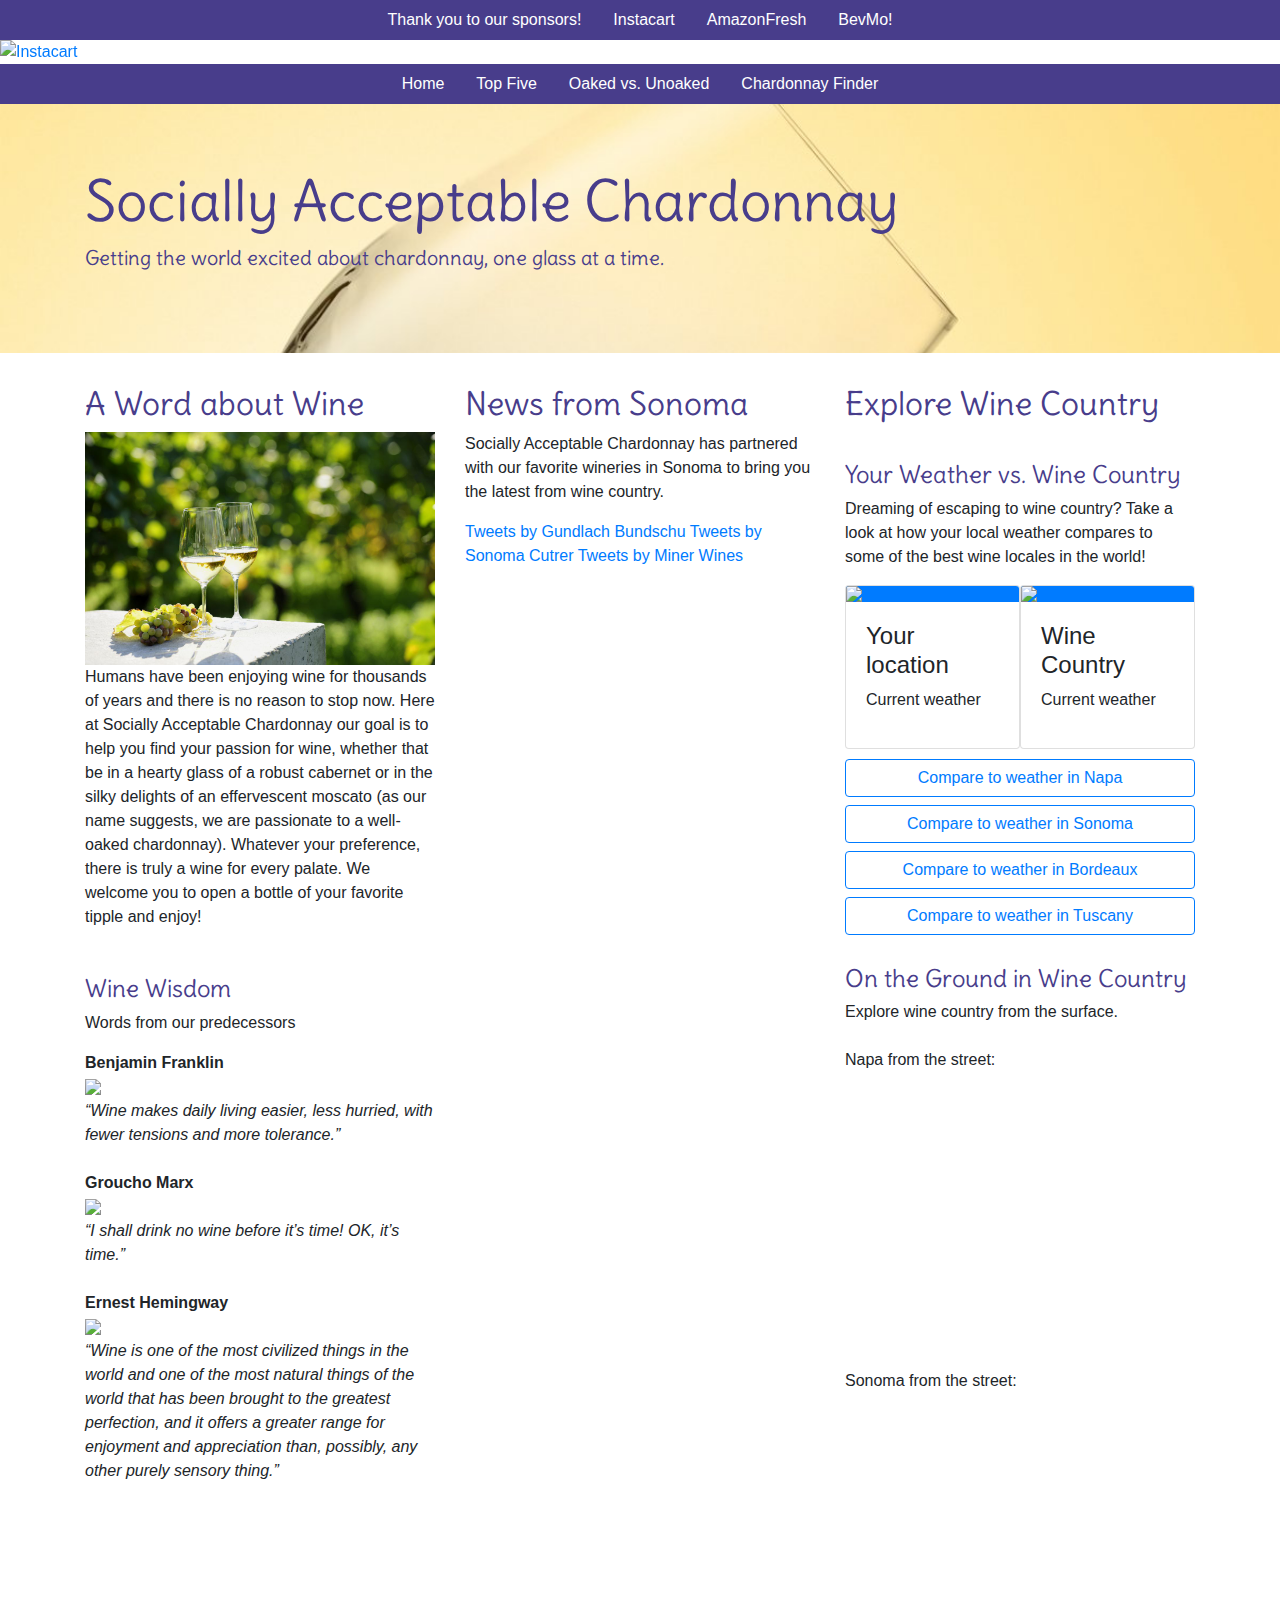
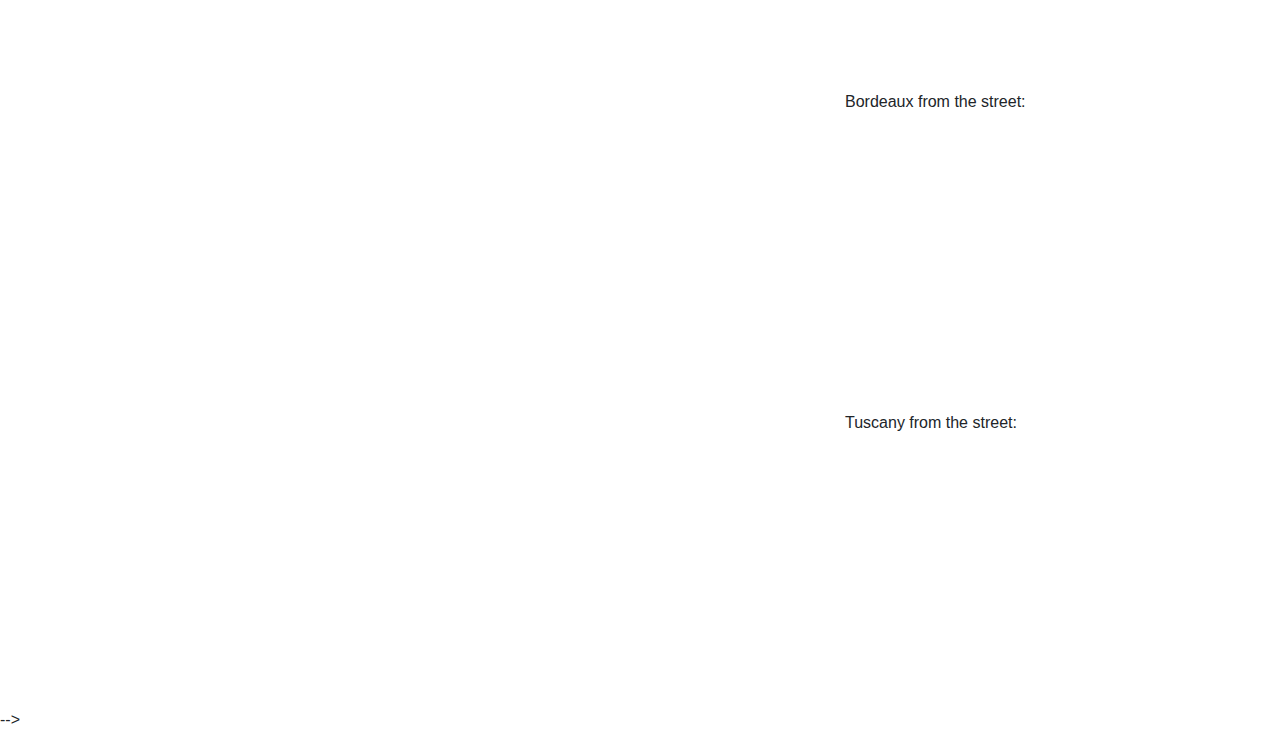
==== index.html @ 3ad3531a "For final homework" ====
<!DOCTYPE html>
<html lang="en">
  <head>

    <title>Socially Acceptable Chardonnay</title>

    <meta charset="utf-8">
    <meta name="viewport" content="width=device-width, initial-scale=1, shrink-to-fit=no">

    <link rel="stylesheet" href="styles.css">
    <link rel="stylesheet" href="https://maxcdn.bootstrapcdn.com/bootstrap/4.0.0/css/bootstrap.min.css">
    <link href="https://fonts.googleapis.com/css?family=Archivo+Black|Calligraffitti|Delius|Dosis|Kavivanar|Luckiest+Guy|Rock+Salt|The+Girl+Next+Door" rel="stylesheet">
    <script defer src="https://use.fontawesome.com/releases/v5.0.4/js/all.js"></script>

    <script src="https://code.jquery.com/jquery-3.2.1.slim.min.js" integrity="sha384-KJ3o2DKtIkvYIK3UENzmM7KCkRr/rE9/Qpg6aAZGJwFDMVNA/GpGFF93hXpG5KkN" crossorigin="anonymous"></script>
    <script src="https://cdnjs.cloudflare.com/ajax/libs/popper.js/1.12.9/umd/popper.min.js" integrity="sha384-ApNbgh9B+Y1QKtv3Rn7W3mgPxhU9K/ScQsAP7hUibX39j7fakFPskvXusvfa0b4Q" crossorigin="anonymous"></script>
    <script src="https://maxcdn.bootstrapcdn.com/bootstrap/4.0.0/js/bootstrap.min.js" integrity="sha384-JZR6Spejh4U02d8jOt6vLEHfe/JQGiRRSQQxSfFWpi1MquVdAyjUar5+76PVCmYl" crossorigin="anonymous"></script>
    <script src="https://code.jquery.com/jquery-3.2.1.min.js"> </script>

  </head>

  <body>

    <nav class="nav justify-content-center">
      <a class="nav-link sponsors" style="color: white" class="sponsors">Thank you to our sponsors!</a>
      <a class="nav-link sponsors" style="color: white" href="https://www.instacart.com/" target="_blank">Instacart</a>
      <a class="nav-link sponsors" style="color: white" href="https://www.amazon.com/b?node=10329849011&tag=googhydr-20&hvadid=194951363734&hvpos=1t1&hvexid=&hvnetw=g&hvrand=13038156354190608054&hvpone=&hvptwo=&hvqmt=e&hvdev=c&ref=pd_sl_819dwrhx4j_e&hvtargid=kwd-361607079597" target="_blank">AmazonFresh</a>
      <a class="nav-link sponsors" style="color: white" href="http://www.bevmo.com/" target="_blank">BevMo!</a>
    </nav>

    <div id="carouselExampleSlidesOnly" class="carousel slide" data-ride="carousel">
      <div class="carousel-inner">
        <div class="carousel-item active">
          <a href="https://www.instacart.com/" target="_blank"><img class="d-block w-100 wineAd" src="https://d26a57ydsghvgx.cloudfront.net/product/Customer%20Story%20Images/instacartlogo.png" alt="Instacart"></a>
        </div>
        <div class="carousel-item">
          <a href="https://www.amazon.com/b?node=10329849011&tag=googhydr-20&hvadid=194951363734&hvpos=1t1&hvexid=&hvnetw=g&hvrand=13038156354190608054&hvpone=&hvptwo=&hvqmt=e&hvdev=c&ref=pd_sl_819dwrhx4j_e&hvtargid=kwd-361607079597" target="_blank"><img class="d-block w-100 wineAd" src="https://cdn.shopify.com/s/files/1/1218/3084/files/Amazon-Fresh-Logo-KNOW-Better-Bread.png" alt="AmazonFresh"></a>
        </div>
        <div class="carousel-item">
          <a href="http://www.bevmo.com/" target="_blank"><img class="d-block w-100 wineAd" src="https://www.momdeals.com/vfiles/616-809184aea16ad6f49a16fdab1545dfc0.png" alt="BevMo!"></a>
        </div>
      </div>
    </div>

    <nav class="nav justify-content-center">
      <a class="nav-link active" style="color: white" href="index.html">Home</a>
      <a class="nav-link" style="color: white" href="topten2.html">Top Five</a>
      <a class="nav-link" style="color: white" href="showdown.html">Oaked vs. Unoaked</a>
      <a class="nav-link" style="color: white" href="chardonnay_selector.html">Chardonnay Finder</a>
    </nav>

    <div class="jumbotron jumbotron-fluid">
      <div class="container">
        <h1 class="display-4">Socially Acceptable Chardonnay</h1>
        <p class="lead">Getting the world excited about chardonnay, one glass at a time.</p>
      </div>
    </div>


  <div class="container">


      <div class="row">
        <div class="col-sm-4">
          <h2 class="heading">A Word about Wine</h2>
          <img class="img-fluid" src="wine_glass.jpg">
          <p>
            Humans have been enjoying wine for thousands of years and there is no reason to stop now. Here at Socially Acceptable Chardonnay
            our goal is to help you find your passion for wine, whether that be in a hearty glass of a robust cabernet or in the silky delights
            of an effervescent moscato (as our name suggests, we are passionate to a well-oaked chardonnay). Whatever your preference, there is truly a wine for every
            palate. We welcome you to open a bottle of your favorite tipple and enjoy!
          </p>

          <h4 class="subheading"> <br> Wine Wisdom</h4>
          <p>Words from our predecessors</p>

          <b> Benjamin Franklin <br> </b>
          <img class="historicalImage" src='https://www.biography.com/.image/t_share/MTE1ODA0OTcxNjMyNzg5MDA1/benjamin-franklin-9301234-2-402.jpg'>
          <i> <br> “Wine makes daily living easier, less hurried, with fewer tensions and more tolerance.” </i>

          <b> <br> <br> Groucho Marx <br> </b>
          <img class="historicalImage" src='https://3.bp.blogspot.com/-iT7obJRRqmg/WVTXtQ110nI/AAAAAAAAM30/xEsY2ZIC7lkzBfvSKV1laDD9c_hQzdkogCLcBGAs/s1600/gm.jpg'>
          <i> <br> “I shall drink no wine before it’s time! OK, it’s time.” </i>

          <b> <br> <br> Ernest Hemingway <br> </b>
          <img class="historicalImage" src='https://karsh.org/wordpress/wp-content/uploads/2017/02/Yousuf-Karsh-Ernest-Hemingway-1957-1571x1960.jpg'>
          <i> <br> “Wine is one of the most civilized things in the world and one of the most natural things of the world that has been brought to the greatest perfection, and it offers a greater range for enjoyment and appreciation than, possibly, any other purely sensory thing.” </i>

        </div>


        <div class="col-sm-4">
          <h2 class="heading">News from Sonoma</h2>

          <p>
            Socially Acceptable Chardonnay has partnered with our favorite wineries in Sonoma to bring you the latest from wine country.
          </p>

          <a class="twitter-timeline"
              href="https://twitter.com/gunbunwine?ref_src=twsrc%5Etfw"
              data-height="600"
              >Tweets by Gundlach Bundschu</a> <script async src="https://platform.twitter.com/widgets.js" charset="utf-8"></script>
          <a class="twitter-timeline"
              href="https://twitter.com/sonomacutrer?ref_src=twsrc%5Egoogle%7Ctwcamp%5Eserp%7Ctwgr%5Eauthor"
              data-height="600"
              >Tweets by Sonoma Cutrer</a> <script async src="https://platform.twitter.com/widgets.js" charset="utf-8"></script>
          <a class="twitter-timeline"
              href="https://twitter.com/minerwines?ref_src=twsrc%5Egoogle%7Ctwcamp%5Eserp%7Ctwgr%5Eauthor"
              data-height="600"
              >Tweets by Miner Wines</a> <script async src="https://platform.twitter.com/widgets.js" charset="utf-8"></script>
        </div>


        <div class="col-sm-4">

        <h2 class="heading">Explore Wine Country</h2>

          <div class="weather">
            <h4 class="subheading"> <br> Your Weather vs. Wine Country</h4>

              <p>
                Dreaming of escaping to wine country? Take a look at how your local weather compares to some of the best wine locales in the world!
              </p>

            <div class="card weatherCard">
              <img class="img-user card-img-top bg-primary img-fluid" src="http://openweathermap.org/img/w/01d.png">
              <div class="card-body">
                <h4 class="card-title-user">Your location</h4>
                <p class="card-text-user">Current weather</p>
              </div>
            </div>

            <div class="card weatherCard">
              <img class="img-wine card-img-top bg-primary img-fluid" src="http://openweathermap.org/img/w/01d.png">
              <div class="card-body">
                <h4 class="card-title-wine">Wine Country</h4>
                <p class="card-text-wine">Current weather</p>
              </div>
            </div>

            <button id="get_napaforecast" type="button" class="btn btn-outline-primary btn-block">Compare to weather in Napa</button>
            <button id="get_sonomaforecast" type="button" class="btn btn-outline-primary btn-block">Compare to weather in Sonoma</button>
            <button id="get_bordeauxforecast" type="button" class="btn btn-outline-primary btn-block">Compare to weather in Bordeaux</button>
            <button id="get_tuscanyforecast" type="button" class="btn btn-outline-primary btn-block">Compare to weather in Tuscany</button>

        </div>

        <div class="location">

          <h4 class="subheading"> <br> On the Ground in Wine Country</h3>

            <p>
              Explore wine country from the surface.

              <br><br>

              Napa from the street:
            </p>

          <iframe
            width="450"
            height="250"
            frameborder="0" style="border:0"
            src="https://www.google.com/maps/embed/v1/streetview?key=AIzaSyDk45TcUFGSAEKAhvZmkoSic7-XEtUzhp0&location=38.2975,-122.2869&heading=210&pitch=10&fov=35" allowfullscreen>
          </iframe>

          <p> <br> Sonoma from the street: </p>

          <iframe
            width="450"
            height="250"
            frameborder="0" style="border:0"
            src="https://www.google.com/maps/embed/v1/streetview?key=AIzaSyDk45TcUFGSAEKAhvZmkoSic7-XEtUzhp0&location=38.2919,-122.4580&heading=210&pitch=10&fov=35" allowfullscreen>
          </iframe>

          <p> <br> Bordeaux from the street: </p>

          <iframe
            width="450"
            height="250"
            frameborder="0" style="border:0"
            src="https://www.google.com/maps/embed/v1/streetview?key=AIzaSyDk45TcUFGSAEKAhvZmkoSic7-XEtUzhp0&location=44.8378,-0.5792&heading=210&pitch=10&fov=35" allowfullscreen>
          </iframe>

          <p> <br> Tuscany from the street: </p>

          <iframe
            width="450"
            height="250"
            frameborder="0" style="border:0"
            src="https://www.google.com/maps/embed/v1/streetview?key=AIzaSyDk45TcUFGSAEKAhvZmkoSic7-XEtUzhp0&location=43.7711,11.2486&heading=210&pitch=10&fov=35" allowfullscreen>
          </iframe>

        </div>

      </div>
    </div>
  </div>

    <script type="text/javascript" src="wine.js"> </script>
  </body>

</html> -->
---- styles.css ----
.nav {
    background-color: DarkSlateBlue;
    color: white;
}

.sponsors {float: left;
}

.jumbotron {
    margin-bottom: 0px;
    background-image: url("chard_42.jpg");
    background-position: 0% 25%;
    background-size: cover;
    background-repeat: no-repeat;
    color: DarkSlateBlue;
    text-align: left;
    font-family: 'Delius', cursive;}

.heading {color: DarkSlateBlue;
    font-family: 'Delius', cursive; }

.subheading {color: DarkSlateBlue;
    font-family: 'Delius', cursive; }

.historicalImage {width: 250px;
}

.wineAd {display: block;
  max-width:2000px;
  max-height:250px;
  width: auto;
  height: auto;
}

.weatherCard {
  width: 175px;
  margin-left: auto;
  margin-right: auto;
  margin-bottom: 10px;
  float: left;
}
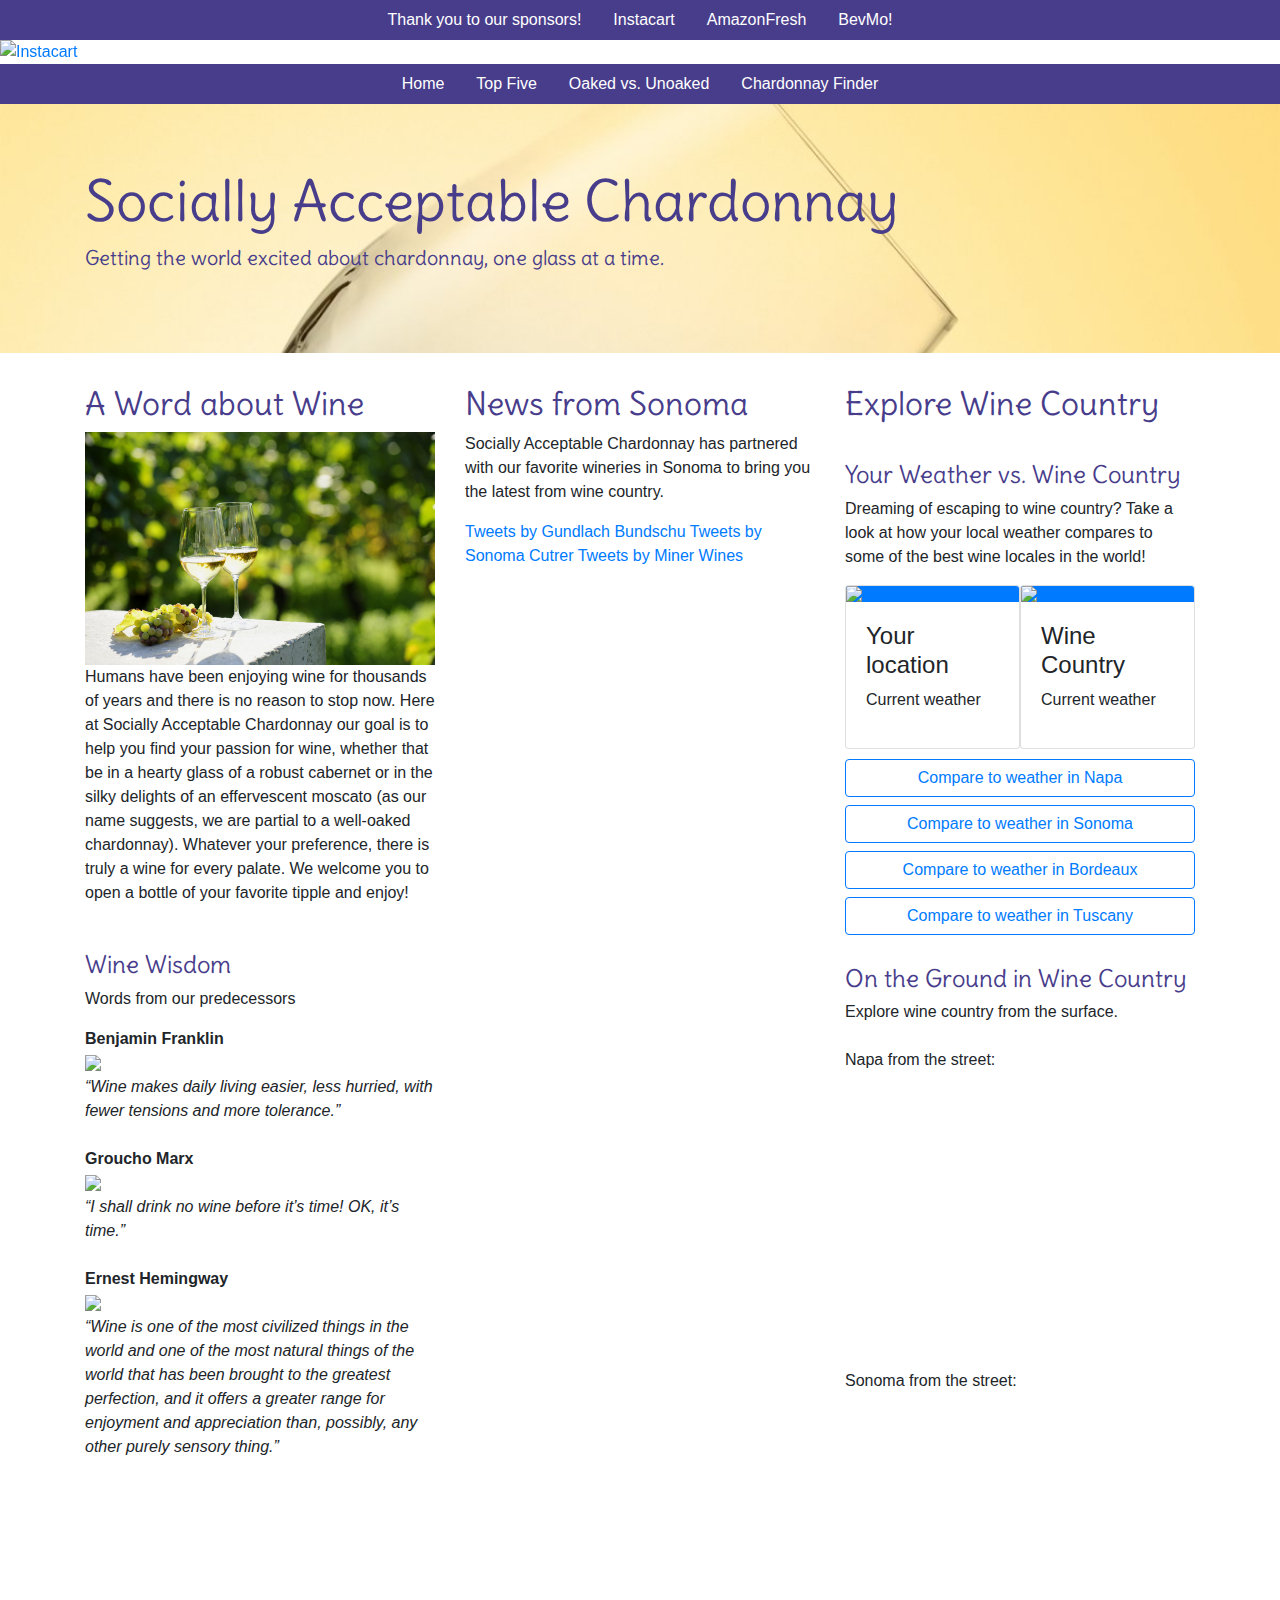
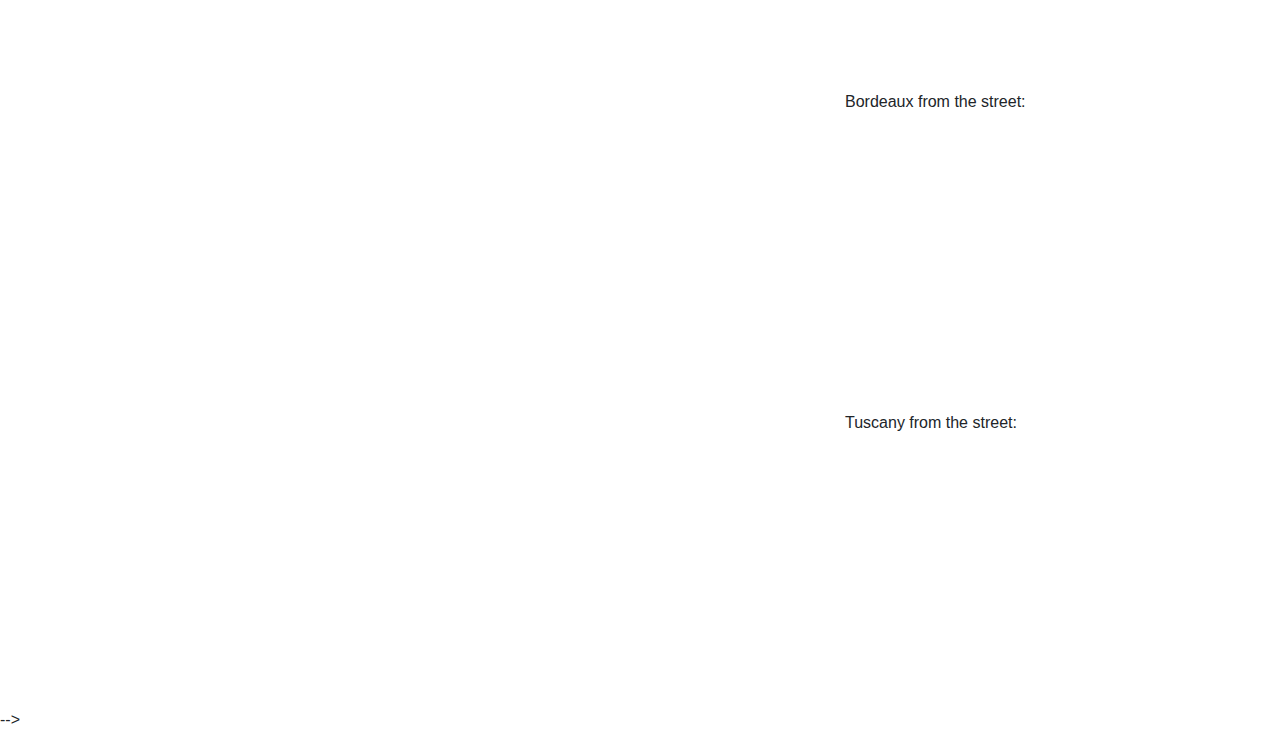
==== commit c2c14077: "Minor text update" ====
--- a/index.html
+++ b/index.html
@@ -67,7 +67,7 @@
           <p>
             Humans have been enjoying wine for thousands of years and there is no reason to stop now. Here at Socially Acceptable Chardonnay
             our goal is to help you find your passion for wine, whether that be in a hearty glass of a robust cabernet or in the silky delights
-            of an effervescent moscato (as our name suggests, we are passionate to a well-oaked chardonnay). Whatever your preference, there is truly a wine for every
+            of an effervescent moscato (as our name suggests, we are partial to a well-oaked chardonnay). Whatever your preference, there is truly a wine for every
             palate. We welcome you to open a bottle of your favorite tipple and enjoy!
           </p>
 
